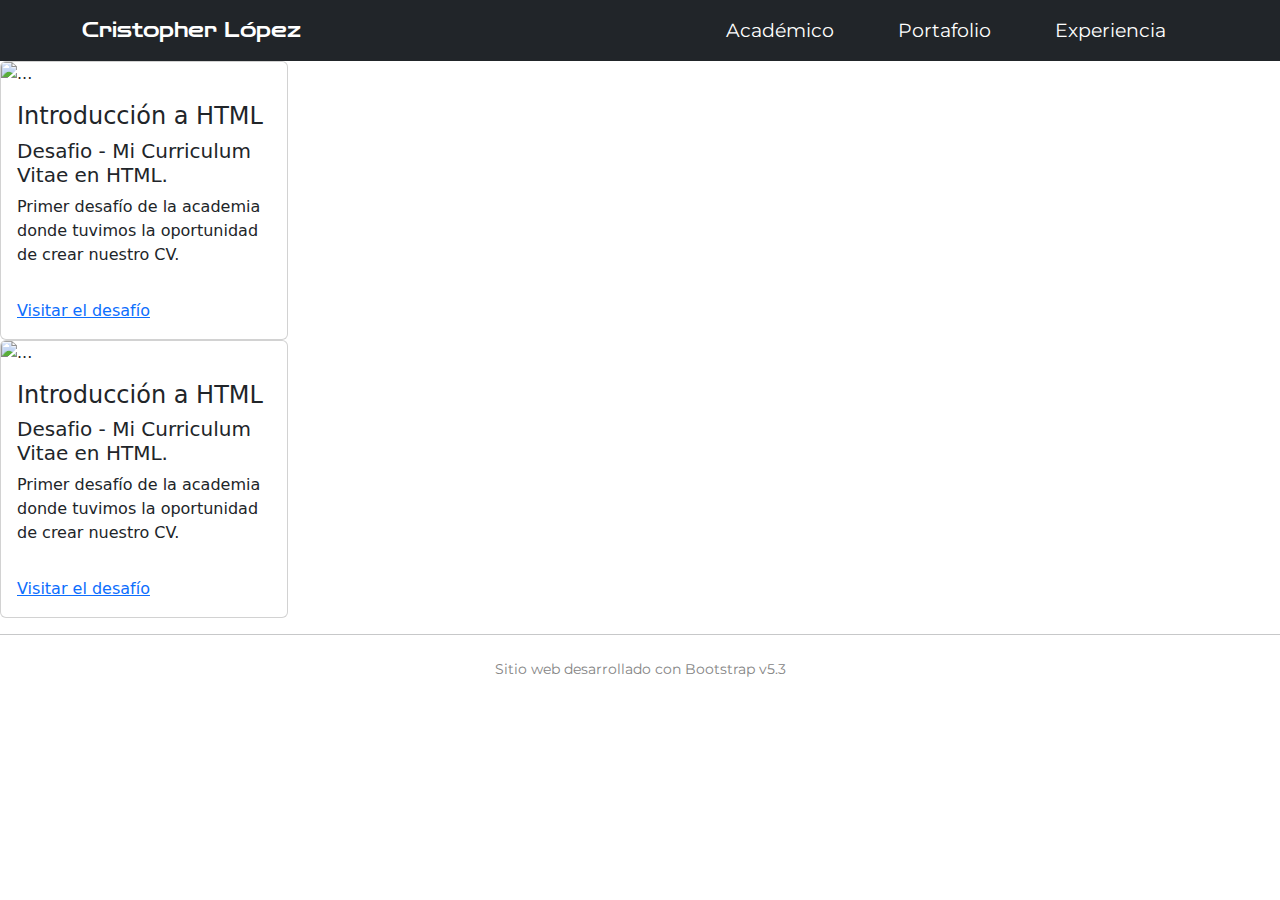
==== portafolio.html @ f08aacb0 "Se añade desafio 1 a los archivos de la prueba final" ====
<!DOCTYPE html>
<html lang="es">
<head>
  <meta charset="UTF-8">
  <meta http-equiv="X-UA-Compatible" content="IE=edge">
  <meta name="viewport" content="width=device-width, initial-scale=1.0">
  <link rel="icon" type="image/x-ico" href="./assets/img/ico.ico">
  <link rel="stylesheet" href="./assets/css/style.css">
  <link rel="preconnect" href="https://fonts.googleapis.com">
  <link rel="preconnect" href="https://fonts.gstatic.com" crossorigin>
  <link href="https://fonts.googleapis.com/css2?family=Exo+2:wght@100;400;900&family=Fasthand&family=Montserrat:wght@100;400;900&family=Zen+Dots&display=swap" rel="stylesheet">
  <link href="https://cdn.jsdelivr.net/npm/bootstrap@5.1.3/dist/css/bootstrap.min.css" rel="stylesheet">
  <link integrity="sha384-1BmE4kWBq78iYhFldvKuhfTAU6auU8tT94WrHftjDbrCEXSU1oBoqyl2QvZ6jIW3" crossorigin="anonymous">
  <title>Portafolio - Cristopher López</title>
</head>
<body>
    <header>
      <nav class="navbar navbar-expand-md navbar-dark bg-dark">
        <div class="container">
          <a class="navbar-brand" href="./index.html">Cristopher López</a>
          <button class="navbar-toggler" type="button" data-bs-toggle="collapse" data-bs-target="#navbarNav" aria-controls="navbarNav" aria-expanded="false" aria-label="Toggle navigation">
            <span class="navbar-toggler-icon "></span>
          </button>
          <div class="collapse navbar-collapse justify-content-end" id="navbarNav">
            <ul class="navbar-nav ">
              <li class="nav-item">
                <a class="nav-link active" aria-current="page" href="./portafolio.html">Académico</a>
              </li>
              <li class="nav-item">
                <a class="nav-link active" href="#">Portafolio</a>
              </li>
              <li class="nav-item">
                <a class="nav-link active" href="./experiencia.html">Experiencia</a>
              </li>
            </ul>
          </div>
        </div>
      </nav>
    </header>
    <main>
      <div>
        <div class="card" style="width: 18rem;">
          <img src="..." class="card-img-top" alt="...">
          <div class="card-body">
            <h4 class="card-title">Introducción a HTML </h4>
            <h5 class="card-text">Desafio - Mi Curriculum Vitae en HTML.</h5>
            <p class="card-text">Primer desafío de la academia donde tuvimos la oportunidad de crear nuestro CV.</p>
          </div>
          <div class="card-body">
            <a href="./desafio1index.html" class="card-link" target="_blank">Visitar el desafío</a>
          </div>
      </div>
      <div>
        <div class="card" style="width: 18rem;">
          <img src="..." class="card-img-top" alt="...">
          <div class="card-body">
            <h4 class="card-title">Introducción a HTML </h4>
            <h5 class="card-text">Desafio - Mi Curriculum Vitae en HTML.</h5>
            <p class="card-text">Primer desafío de la academia donde tuvimos la oportunidad de crear nuestro CV.</p>
          </div>
          <div class="card-body">
            <a href="#" class="card-link" target="_blank">Visitar el desafío</a>
          </div>
      </div>
    </main>
    <hr>
    <footer class="nav navbar container">
      <div class="mx-auto">
          <p class="text_footer">Sitio web desarrollado con Bootstrap v5.3</p>
      </div>
        <script src="https://kit.fontawesome.com/0626276634.js" crossorigin="anonymous"></script>
        <script src="https://cdn.jsdelivr.net/npm/bootstrap@5.1.3/dist/js/bootstrap.bundle.min.js"
    integrity="sha384-ka7Sk0Gln4gmtz2MlQnikT1wXgYsOg+OMhuP+IlRH9sENBO0LRn5q+8nbTov4+1p"
    crossorigin="anonymous"></script>
    </footer>
</body>
</html>
---- assets/css/style.css ----
*{
    margin: 0;
    padding: 0;
    
}

.navbar-brand{
    font-family: 'Zen Dots', cursive;
}
.body{
    background-color: #F3F3F3;
}

/*Configuración de menú para animación sobre enlaces*/
.navbar li {
    font-family: 'Montserrat', sans-serif;;
    font-size: 1.2rem;
    margin-right: 1.5rem;
    margin-left: 1.5rem;
 }

 .navbar li a {
    color:#000000;
    transition: transform 0.5s;
 }

 .navbar li a:hover{
    transform: scale(1.5);
 }

 @media (max-width:767px){    
     .navbar li a:hover{
        transform: none;
     }
 }
/*Fin configuración de menú para animación sobre enlaces*/

/*Configuración pie de pagina*/
.text_footer{
    font-size: 0.9rem;
    font-family: 'Montserrat', sans-serif;
    color: rgb(132, 132, 132);
}

/*Fin de Configuración pie de pagina*/

/*Configuración inicio*/
.card-title-presentation{
    font-family: 'Montserrat', sans-serif;
    font-weight: bolder;
    text-transform: uppercase;
    font-size: 4rem;
}

.card-text-presentation{
    font-family: 'Montserrat', sans-serif;
    text-align:justify;
    font-size: 1rem;
}
/*Fin Configuración inicio*/

/*Configuración portafolio*/

/*Fin Configuración portafolio*/
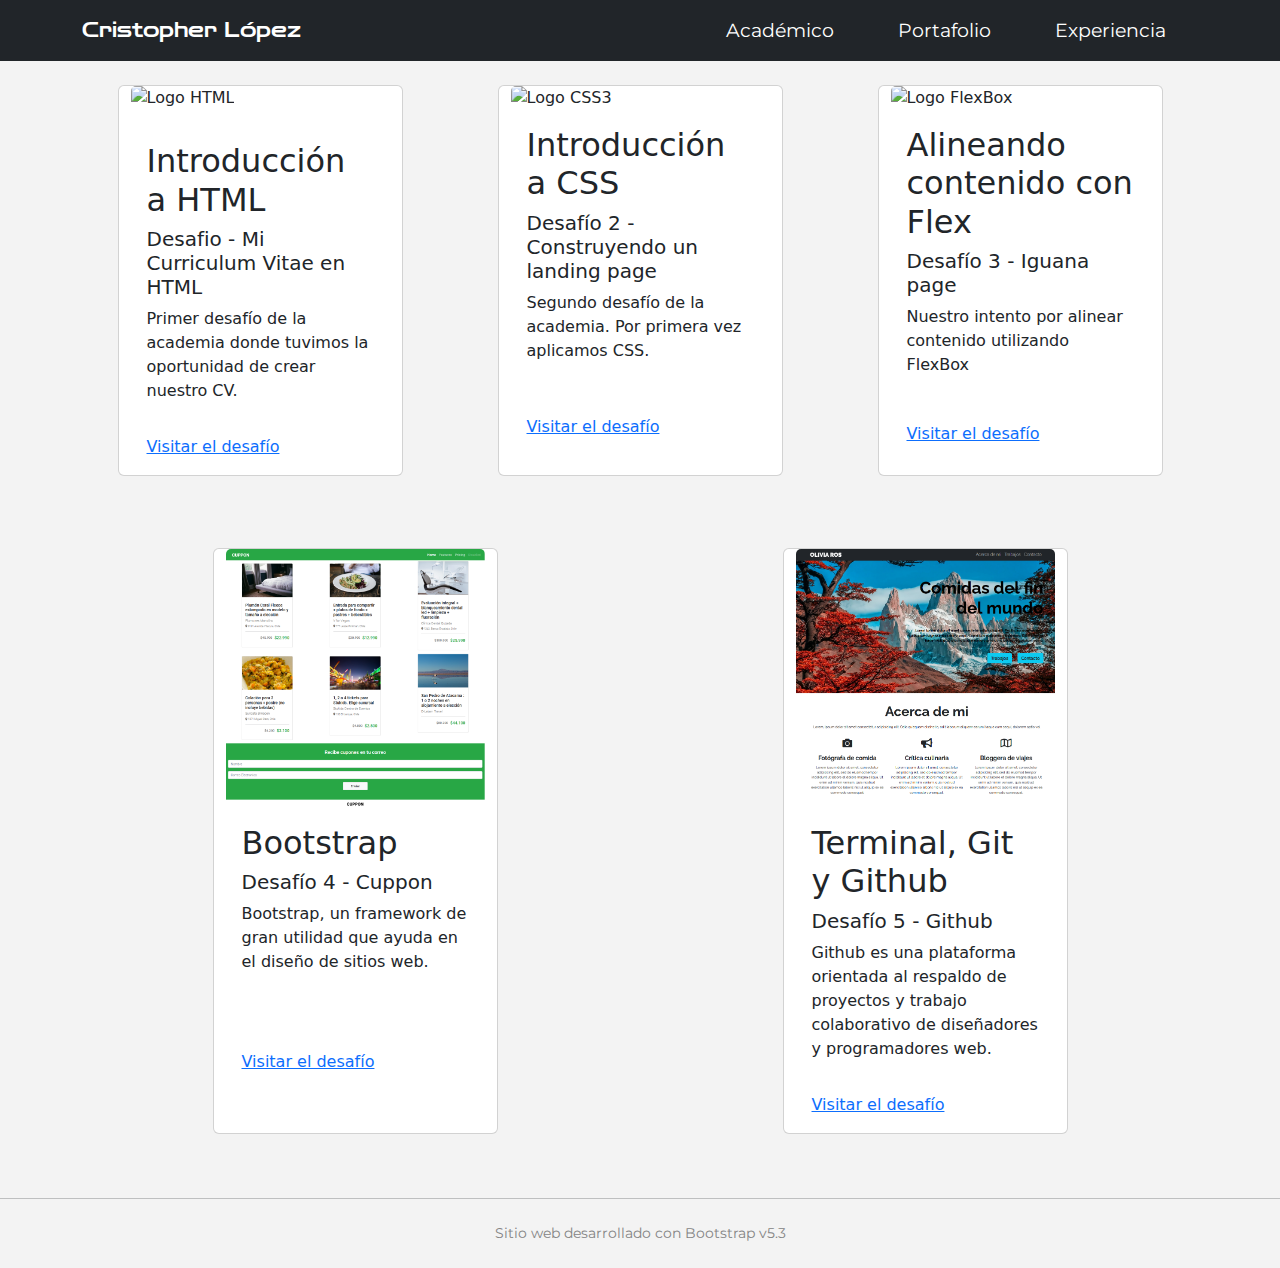
==== commit 7ed2c1f5: "modificación tamaños portafolio" ====
--- a/portafolio.html
+++ b/portafolio.html
@@ -13,7 +13,7 @@
   <link integrity="sha384-1BmE4kWBq78iYhFldvKuhfTAU6auU8tT94WrHftjDbrCEXSU1oBoqyl2QvZ6jIW3" crossorigin="anonymous">
   <title>Portafolio - Cristopher López</title>
 </head>
-<body>
+<body class="body">
     <header>
       <nav class="navbar navbar-expand-md navbar-dark bg-dark">
         <div class="container">
@@ -24,7 +24,7 @@
           <div class="collapse navbar-collapse justify-content-end" id="navbarNav">
             <ul class="navbar-nav ">
               <li class="nav-item">
-                <a class="nav-link active" aria-current="page" href="./portafolio.html">Académico</a>
+                <a class="nav-link active" aria-current="page" href="./academico.html">Académico</a>
               </li>
               <li class="nav-item">
                 <a class="nav-link active" href="#">Portafolio</a>
@@ -37,29 +37,69 @@
         </div>
       </nav>
     </header>
-    <main>
-      <div>
-        <div class="card" style="width: 18rem;">
-          <img src="..." class="card-img-top" alt="...">
+    <main class="mx-auto mb-1 mt-4 container main-porfolio">
+      <div class="row justify-content-around">
+        <div class="card col-xs-12 col-sm-5 col-md-3 mb-5 card-porfolio">
+          <figure>
+          <img src="./assets/img/HTML5_logo.png" class="card-img-top" alt="Logo HTML">
+          </figure>
           <div class="card-body">
-            <h4 class="card-title">Introducción a HTML </h4>
-            <h5 class="card-text">Desafio - Mi Curriculum Vitae en HTML.</h5>
-            <p class="card-text">Primer desafío de la academia donde tuvimos la oportunidad de crear nuestro CV.</p>
+            <h2 class="card-title card-title-porfolio">Introducción a HTML</h2>
+            <h5 class="card-title card-h5-porfolio">Desafio - Mi Curriculum Vitae en HTML</h5>
+            <p class="card-text card-text-porfolio">Primer desafío de la academia donde tuvimos la oportunidad de crear nuestro CV.</p>
           </div>
           <div class="card-body">
-            <a href="./desafio1index.html" class="card-link" target="_blank">Visitar el desafío</a>
+            <a href="./desafio1index.html" class="card-link link-porfolio" target="_blank">Visitar el desafío</a>
           </div>
       </div>
-      <div>
-        <div class="card" style="width: 18rem;">
-          <img src="..." class="card-img-top" alt="...">
+
+        <div class="card col-xs-12 col-sm-5 col-md-3 mb-5 card-porfolio">
+          <img src="./assets/img/CSS3_logo.png" class="card-img-top" alt="Logo CSS3">
           <div class="card-body">
-            <h4 class="card-title">Introducción a HTML </h4>
-            <h5 class="card-text">Desafio - Mi Curriculum Vitae en HTML.</h5>
-            <p class="card-text">Primer desafío de la academia donde tuvimos la oportunidad de crear nuestro CV.</p>
+            <h2 class="card-title card-title-porfolio">Introducción a CSS</h2>
+            <h5 class="card-title card-h5-porfolio">Desafío 2 - Construyendo un landing page</h5>
+            <p class="card-text card-text-porfolio">Segundo desafío de la academia. Por primera vez aplicamos CSS.</p>
           </div>
           <div class="card-body">
-            <a href="#" class="card-link" target="_blank">Visitar el desafío</a>
+            <a href="./desafio2index.html" class="card-link link-porfolio" target="_blank">Visitar el desafío</a>
+          </div>
+      </div>
+
+        <div class="card col-xs-12 col-sm-5 col-md-3 mb-5 card-porfolio">
+          <img src="./assets/img/flexbox_logo.png" class="card-img-top" alt="Logo FlexBox">
+          <div class="card-body">
+            <h2 class="card-title card-title-porfolio">Alineando contenido con Flex</h2>
+            <h5 class="card-title card-h5-porfolio">Desafío 3 - Iguana page</h5>
+            <p class="card-text card-text-porfolio">Nuestro intento por alinear contenido utilizando FlexBox</p>
+          </div>
+          <div class="card-body">
+            <a href="./desafio3index.html" class="card-link link-porfolio" target="_blank">Visitar el desafío</a>
+          </div>
+      </div>
+      </div>
+      <div class="row mt-4 justify-content-around">
+        <div class="card col-xs-12 col-sm-3 mb-5 card-porfolio">
+          <img src="./assets/img/bootstrap_logo.png" class="card-img-top" alt="Logo Bootstrap">
+          <div class="card-body">
+            <h2 class="card-title card-title-porfolio">Bootstrap</h2>
+            <h5 class="card-title card-h5-porfolio">Desafío 4 - Cuppon</h5>
+            <p class="card-text card-text-porfolio">Bootstrap, un framework de gran utilidad que ayuda en el diseño de sitios web.</p>
+          </div>
+          <div class="card-body">
+            <a href="./desafio4index.html" class="card-link link-porfolio" target="_blank">Visitar el desafío</a>
+          </div>
+        </div>
+
+          <div class="card col-xs-12 col-sm-3 mb-5 card-porfolio">
+            <img src="./assets/img/github-logo.png" class="card-img-top" alt="Logo GitHub">
+            <div class="card-body">
+              <h2 class="card-title card-title-porfolio">Terminal, Git y Github</h2>
+              <h5 class="card-title card-h5-porfolio">Desafío 5 - Github</h5>
+              <p class="card-text card-text-porfolio">Github es una plataforma orientada al respaldo de proyectos y trabajo colaborativo de diseñadores y programadores web.</p>
+            </div>
+            <div class="card-body">
+              <a href="./desafio5index.html" class="card-link link-porfolio" target="_blank">Visitar el desafío</a>
+            </div>
           </div>
       </div>
     </main>
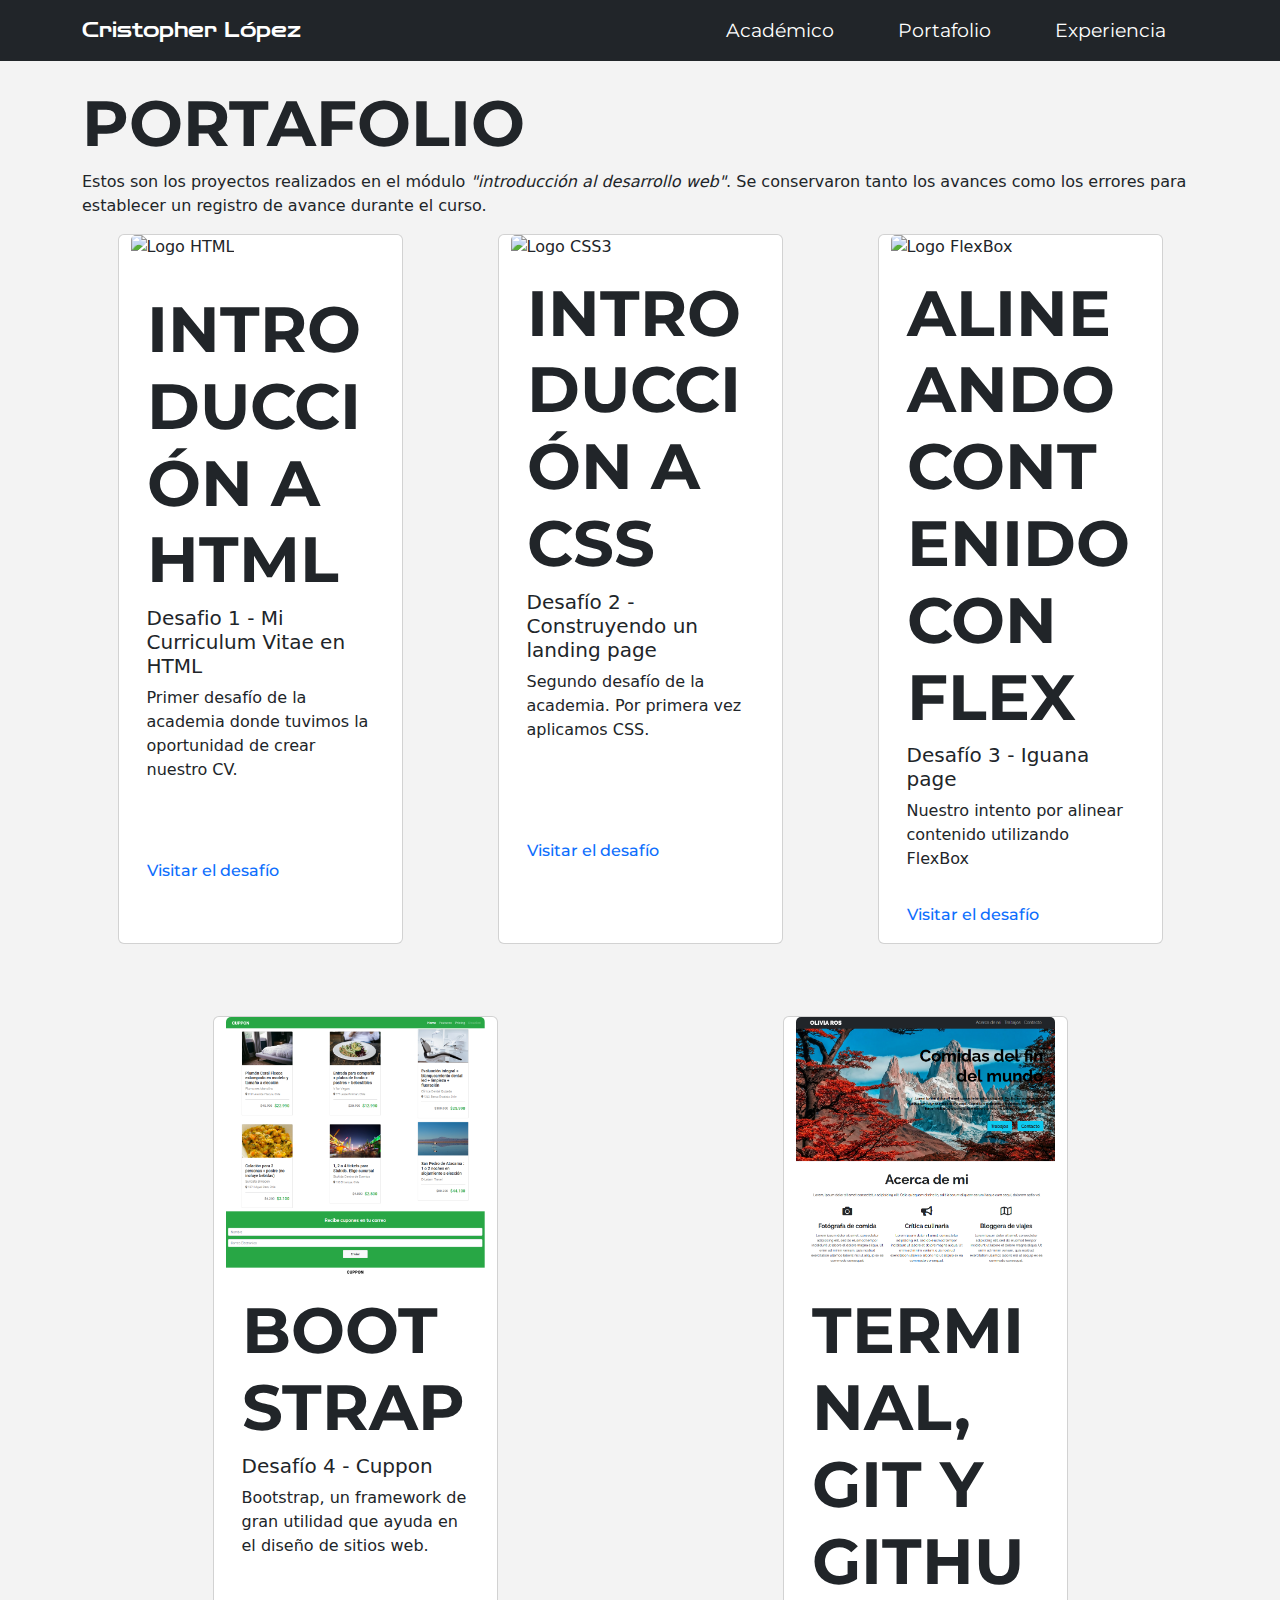
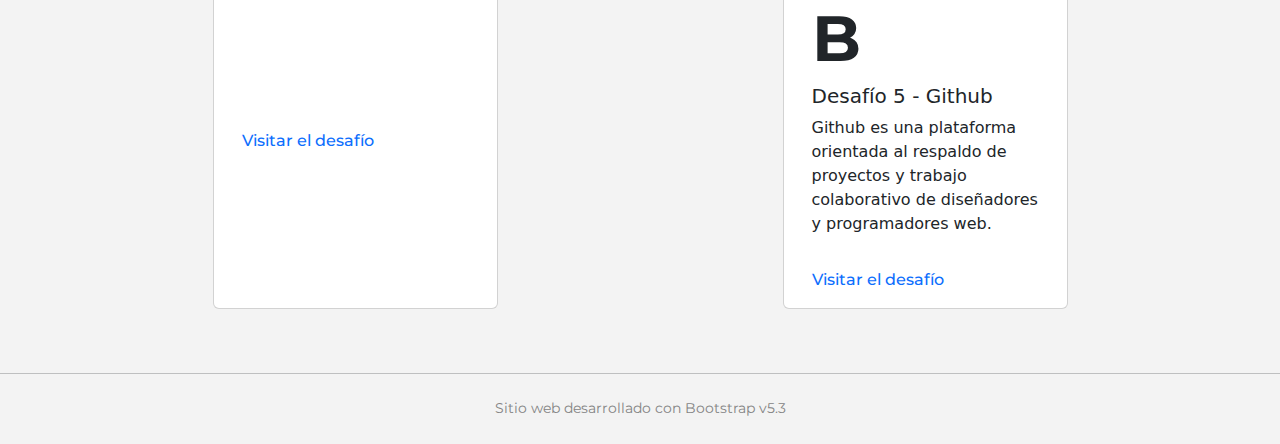
==== commit 961be47d: "modificación tamaños portafolio" ====
--- a/portafolio.html
+++ b/portafolio.html
@@ -38,6 +38,11 @@
       </nav>
     </header>
     <main class="mx-auto mb-1 mt-4 container main-porfolio">
+      <div>
+        <h1 class="card-title-porfolio">Portafolio</h1>
+      <p class="intro mx-auto">Estos son los proyectos realizados en el módulo <em>"introducción al desarrollo web"</em>. Se conservaron tanto los 
+        avances como los errores para establecer un registro de avance durante el curso.</p>
+      </div>
       <div class="row justify-content-around">
         <div class="card col-xs-12 col-sm-5 col-md-3 mb-5 card-porfolio">
           <figure>
@@ -45,7 +50,7 @@
           </figure>
           <div class="card-body">
             <h2 class="card-title card-title-porfolio">Introducción a HTML</h2>
-            <h5 class="card-title card-h5-porfolio">Desafio - Mi Curriculum Vitae en HTML</h5>
+            <h5 class="card-title card-h5-porfolio">Desafio 1 - Mi Curriculum Vitae en HTML</h5>
             <p class="card-text card-text-porfolio">Primer desafío de la academia donde tuvimos la oportunidad de crear nuestro CV.</p>
           </div>
           <div class="card-body">
--- a/assets/css/style.css
+++ b/assets/css/style.css
@@ -44,21 +44,42 @@
 
 /*Fin de Configuración pie de pagina*/
 
-/*Configuración inicio*/
-.card-title-presentation{
+/*Configuración inicio y portafolio*/
+.card-title-presentation, .card-title-porfolio{
     font-family: 'Montserrat', sans-serif;
     font-weight: bolder;
     text-transform: uppercase;
     font-size: 4rem;
 }
 
-.card-text-presentation{
+@media (max-width:575px){    
+    .card-title-porfolio{
+        font-size: 3rem;
+    }
+    }
+}
+
+.card-text-presentation, .card-text-porfolio, .intro{
     font-family: 'Montserrat', sans-serif;
     text-align:justify;
     font-size: 1rem;
 }
-/*Fin Configuración inicio*/
+/*Fin Configuración inicio y portafolio*/
 
 /*Configuración portafolio*/
+.main-porfolio{
+    max-width: 80%;
+}
+
+.link-porfolio{
+    text-decoration: none;
+    font-family: 'Montserrat', sans-serif;
+    font-weight: 500;
+}
+
+.card-porfolio{
+    width: 18rem;
+}
+
 
 /*Fin Configuración portafolio*/
